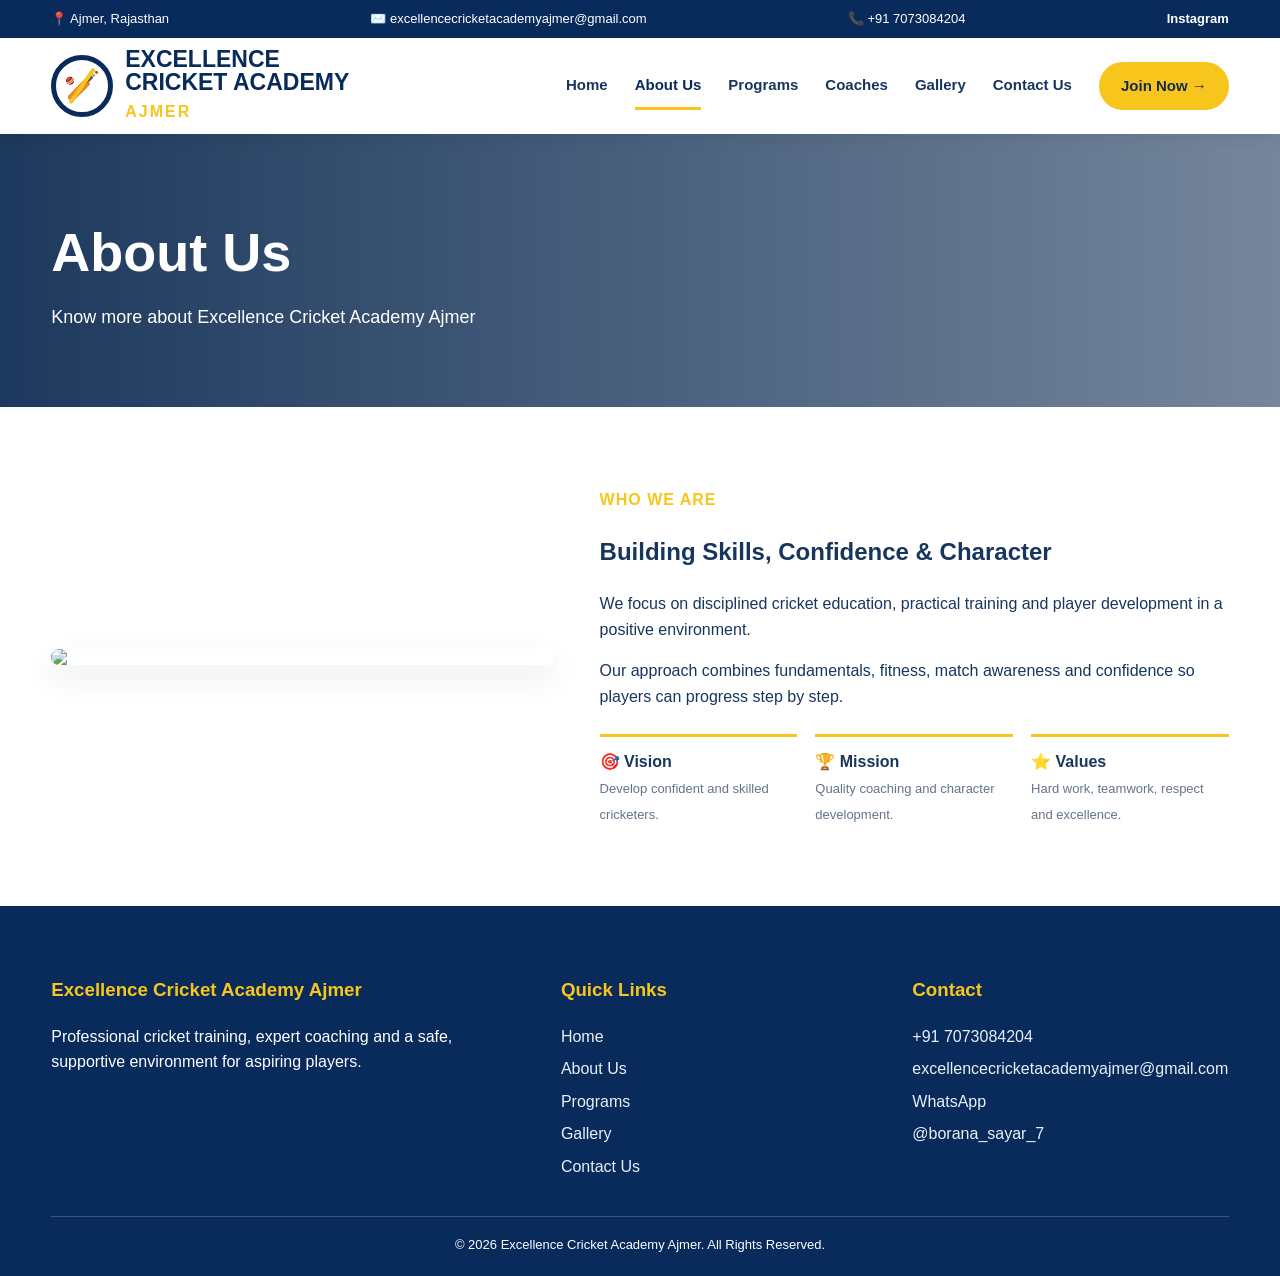
==== about.html @ 46c9b72c "Add files via upload" ====
<!DOCTYPE html><html lang="en"><head><meta charset="UTF-8"><meta name="viewport" content="width=device-width,initial-scale=1.0"><title>About Us | Excellence Cricket Academy Ajmer</title><link rel="stylesheet" href="style.css"></head><body><div class="topbar"><div class="container">
      <div class="top-item">📍 Ajmer, Rajasthan</div>
      <div class="top-item hide-mobile">✉️ excellencecricketacademyajmer@gmail.com</div>
      <div class="top-item">📞 +91 7073084204</div>
      <div class="socials hide-mobile"><a href="https://instagram.com/borana_sayar_7" target="_blank">Instagram</a></div>
    </div></div>
    <header class="header"><div class="container nav">
      <a class="brand" href="index.html"><div class="brand-mark">🏏</div><div class="brand-text"><strong>EXCELLENCE<br>CRICKET ACADEMY</strong><span>AJMER</span></div></a>
      <button class="menu-btn" aria-label="Menu">☰</button>
      <nav class="nav-links"><a class="" href="index.html">Home</a><a class="active" href="about.html">About Us</a><a class="" href="programs.html">Programs</a><a class="" href="coaches.html">Coaches</a><a class="" href="gallery.html">Gallery</a><a class="" href="contact.html">Contact Us</a><a class="join" href="https://wa.me/917073084204?text=Hello%20Excellence%20Cricket%20Academy%20Ajmer%2C%20I%20want%20to%20join." target="_blank" rel="noopener">Join Now →</a></nav>
    </div></header><section class="page-hero"><div class="container"><h1>About Us</h1><p>Know more about Excellence Cricket Academy Ajmer</p></div></section>
<section><div class="container split"><img class="rounded" src="https://images.unsplash.com/photo-1593766827228-8737b7c8e7b7?auto=format&fit=crop&w=1000&q=85"><div><div class="eyebrow">WHO WE ARE</div><h2>Building Skills, Confidence & Character</h2><p>We focus on disciplined cricket education, practical training and player development in a positive environment.</p><p>Our approach combines fundamentals, fitness, match awareness and confidence so players can progress step by step.</p><div class="check-grid"><div class="check"><strong>🎯 Vision</strong><span>Develop confident and skilled cricketers.</span></div><div class="check"><strong>🏆 Mission</strong><span>Quality coaching and character development.</span></div><div class="check"><strong>⭐ Values</strong><span>Hard work, teamwork, respect and excellence.</span></div></div></div></div></section><footer class="footer"><div class="container footer-grid">
<div><h3>Excellence Cricket Academy Ajmer</h3><p>Professional cricket training, expert coaching and a safe, supportive environment for aspiring players.</p></div>
<div><h3>Quick Links</h3><a href="index.html">Home</a><a href="about.html">About Us</a><a href="programs.html">Programs</a><a href="gallery.html">Gallery</a><a href="contact.html">Contact Us</a></div>
<div><h3>Contact</h3><a href="tel:+917073084204">+91 7073084204</a><a href="mailto:excellencecricketacademyajmer@gmail.com">excellencecricketacademyajmer@gmail.com</a><a href="https://wa.me/917073084204" target="_blank">WhatsApp</a><a href="https://instagram.com/borana_sayar_7" target="_blank">@borana_sayar_7</a></div>
</div><div class="container copy">© 2026 Excellence Cricket Academy Ajmer. All Rights Reserved.</div></footer><script src="script.js"></script></body></html>
---- style.css ----
:root{--navy:#082b5b;--blue:#0b4b8f;--yellow:#f8c51c;--light:#f4f8fc;--text:#17365d;--white:#fff;--muted:#64748b;--shadow:0 12px 30px rgba(8,43,91,.10)}
*{box-sizing:border-box}html{scroll-behavior:smooth}body{margin:0;font-family:Arial,Helvetica,sans-serif;color:var(--text);background:#fff;line-height:1.6}a{text-decoration:none;color:inherit}img{max-width:100%;display:block}.container{width:min(1180px,92%);margin:auto}
.topbar{background:var(--navy);color:#fff;font-size:13px}.topbar .container{min-height:38px;display:flex;align-items:center;justify-content:space-between;gap:18px}.top-item{display:flex;align-items:center;gap:7px}.socials{display:flex;gap:15px}.socials a{font-weight:700}
.header{background:#fff;position:sticky;top:0;z-index:50;box-shadow:0 3px 15px rgba(0,0,0,.07)}.nav{min-height:96px;display:flex;align-items:center;justify-content:space-between;gap:25px}.brand{display:flex;align-items:center;gap:12px}.brand-mark{width:62px;height:62px;border:5px solid var(--navy);border-radius:50%;position:relative;display:grid;place-items:center;color:var(--yellow);font-size:29px;font-weight:900}.brand-mark:after{content:"";position:absolute;width:42px;height:4px;background:var(--yellow);transform:rotate(-55deg);border-radius:5px}.brand-text strong{display:block;font-size:23px;line-height:1;color:var(--navy)}.brand-text span{display:block;color:var(--yellow);font-weight:800;letter-spacing:2px;margin-top:5px}
.nav-links{display:flex;align-items:center;gap:27px;font-weight:700;font-size:15px}.nav-links a{padding:10px 0;border-bottom:3px solid transparent}.nav-links a:hover,.nav-links a.active{color:var(--navy);border-color:var(--yellow)}.join{background:var(--yellow);padding:12px 22px!important;border-radius:28px;border:0!important;color:#152b4d!important}
.menu-btn{display:none;border:0;background:none;font-size:30px;color:var(--navy)}
.hero{min-height:560px;background:linear-gradient(90deg,rgba(3,32,69,.93) 0%,rgba(3,32,69,.70) 43%,rgba(3,32,69,.12) 100%),url('https://images.unsplash.com/photo-1540747913346-19e32dc3e97e?auto=format&fit=crop&w=1800&q=85') center/cover;display:flex;align-items:center;color:#fff}.hero-content{max-width:650px;padding:75px 0}.eyebrow{color:var(--yellow);font-weight:800;letter-spacing:1px}.hero h1{font-size:clamp(42px,6vw,72px);line-height:1.02;margin:12px 0 20px}.hero h1 span{color:var(--yellow)}.hero p{font-size:18px;max-width:610px}.buttons{display:flex;gap:15px;flex-wrap:wrap;margin-top:28px}.btn{display:inline-flex;align-items:center;gap:10px;padding:14px 25px;border-radius:30px;font-weight:800;border:2px solid var(--yellow)}.btn.primary{background:var(--yellow);color:#112b4f}.btn.outline{border-color:#fff;color:#fff}
.features{background:#fff;box-shadow:var(--shadow);position:relative;z-index:2}.feature-grid{display:grid;grid-template-columns:repeat(4,1fr)}.feature{padding:25px 20px;border-right:1px solid #ddd;display:flex;gap:14px;align-items:flex-start}.feature:last-child{border:0}.feature-icon{font-size:34px}.feature h3{font-size:16px;margin:0 0 4px}.feature p{margin:0;font-size:13px;color:var(--muted)}
section{padding:80px 0}.section-head{margin-bottom:35px}.section-head .eyebrow{font-size:14px}.section-head h2{font-size:40px;line-height:1.1;margin:7px 0 12px}.section-head p{color:var(--muted);max-width:700px}
.split{display:grid;grid-template-columns:1fr 1.25fr;gap:45px;align-items:center}.rounded{border-radius:12px;box-shadow:var(--shadow)}.check-grid{display:grid;grid-template-columns:repeat(3,1fr);gap:18px;margin-top:25px}.check{border-top:3px solid var(--yellow);padding-top:12px}.check strong{display:block}.check span{font-size:13px;color:var(--muted)}
.page-hero{padding:75px 0;background:linear-gradient(90deg,rgba(4,35,75,.9),rgba(4,35,75,.55)),url('https://images.unsplash.com/photo-1531415074968-036ba1b575da?auto=format&fit=crop&w=1800&q=85') center/cover;color:#fff}.page-hero h1{font-size:54px;margin:0 0 8px}.page-hero p{margin:0;font-size:18px}
.cards{display:grid;grid-template-columns:repeat(4,1fr);gap:22px}.card{background:#fff;border-radius:12px;overflow:hidden;box-shadow:var(--shadow);border:1px solid #e7edf5}.card-body{padding:20px}.card h3{margin:0 0 7px}.card p{margin:0;color:var(--muted);font-size:14px}.card img{height:210px;width:100%;object-fit:cover}
.coaches{display:grid;grid-template-columns:repeat(3,1fr);gap:25px}.coach img{height:320px}.coach .card-body{text-align:center}
.gallery-cat{margin:45px 0}.gallery-cat h3{font-size:25px;margin-bottom:18px}.gallery-grid{display:grid;grid-template-columns:repeat(4,1fr);gap:16px}.gallery-item{cursor:pointer;border-radius:12px;overflow:hidden;position:relative;background:#ddd}.gallery-item img{height:210px;width:100%;object-fit:cover;transition:.3s}.gallery-item:hover img{transform:scale(1.04)}.gallery-title{padding:11px 12px;background:#fff;font-weight:700;font-size:14px}
.center{text-align:center}.view-all{margin-top:35px}
.lightbox{display:none;position:fixed;inset:0;background:rgba(0,0,0,.88);z-index:100;align-items:center;justify-content:center;padding:25px}.lightbox.open{display:flex}.lightbox img{max-width:92vw;max-height:84vh;border-radius:10px}.close{position:absolute;right:24px;top:18px;color:#fff;background:none;border:0;font-size:42px;cursor:pointer}.lb-caption{position:absolute;bottom:18px;color:#fff;font-weight:700}
.form-wrap{display:grid;grid-template-columns:1fr 1fr;gap:35px}.form-card{background:#fff;border-radius:15px;box-shadow:var(--shadow);padding:28px}.form-row{display:grid;grid-template-columns:1fr 1fr;gap:15px}.field{margin-bottom:17px}.field label{display:block;font-weight:700;margin-bottom:6px}.field input,.field textarea{width:100%;padding:13px 14px;border:1px solid #d5dfeb;border-radius:8px;font:inherit;outline:none}.field input:focus,.field textarea:focus{border-color:var(--blue);box-shadow:0 0 0 3px rgba(11,75,143,.1)}textarea{min-height:130px;resize:vertical}.submit{width:100%;cursor:pointer;background:var(--yellow);border:0;padding:14px;border-radius:8px;font-weight:800;color:#132c50;font-size:16px}
.map{width:100%;height:390px;border:0;border-radius:14px}.contact-list{display:grid;gap:17px}.contact-box{padding:18px;background:var(--light);border-radius:10px}.contact-box strong{display:block}.footer{background:var(--navy);color:#fff;padding:50px 0 20px}.footer-grid{display:grid;grid-template-columns:1.5fr 1fr 1fr;gap:35px}.footer h3{color:var(--yellow)}.footer a{display:block;margin:7px 0;color:#e9f0f8}.copy{border-top:1px solid rgba(255,255,255,.2);margin-top:30px;padding-top:18px;text-align:center;font-size:13px}
.notice{padding:12px 16px;background:#eef7ff;border-left:4px solid var(--blue);border-radius:6px;color:#21476f;margin-bottom:25px}
@media(max-width:1000px){.nav-links{gap:14px}.cards{grid-template-columns:repeat(2,1fr)}.gallery-grid{grid-template-columns:repeat(3,1fr)}.feature-grid{grid-template-columns:repeat(2,1fr)}.feature:nth-child(2){border-right:0}.split{grid-template-columns:1fr}.form-wrap{grid-template-columns:1fr}}
@media(max-width:760px){.topbar .container{flex-wrap:wrap;padding:7px 0}.topbar .hide-mobile{display:none}.nav{min-height:75px}.brand-mark{width:50px;height:50px;font-size:22px}.brand-text strong{font-size:17px}.brand-text span{font-size:11px}.menu-btn{display:block}.nav-links{display:none;position:absolute;top:75px;left:0;right:0;background:#fff;padding:15px 5%;flex-direction:column;align-items:stretch;box-shadow:0 12px 20px rgba(0,0,0,.12)}.nav-links.open{display:flex}.nav-links a{padding:12px}.hero{min-height:620px}.hero-content{padding:50px 0}.hero h1{font-size:46px}.feature-grid{grid-template-columns:1fr}.feature{border-right:0;border-bottom:1px solid #ddd}.cards,.coaches{grid-template-columns:1fr}.gallery-grid{grid-template-columns:repeat(2,1fr)}.gallery-item img{height:170px}.page-hero h1{font-size:42px}.form-row{grid-template-columns:1fr}.footer-grid{grid-template-columns:1fr}.check-grid{grid-template-columns:1fr 1fr}}
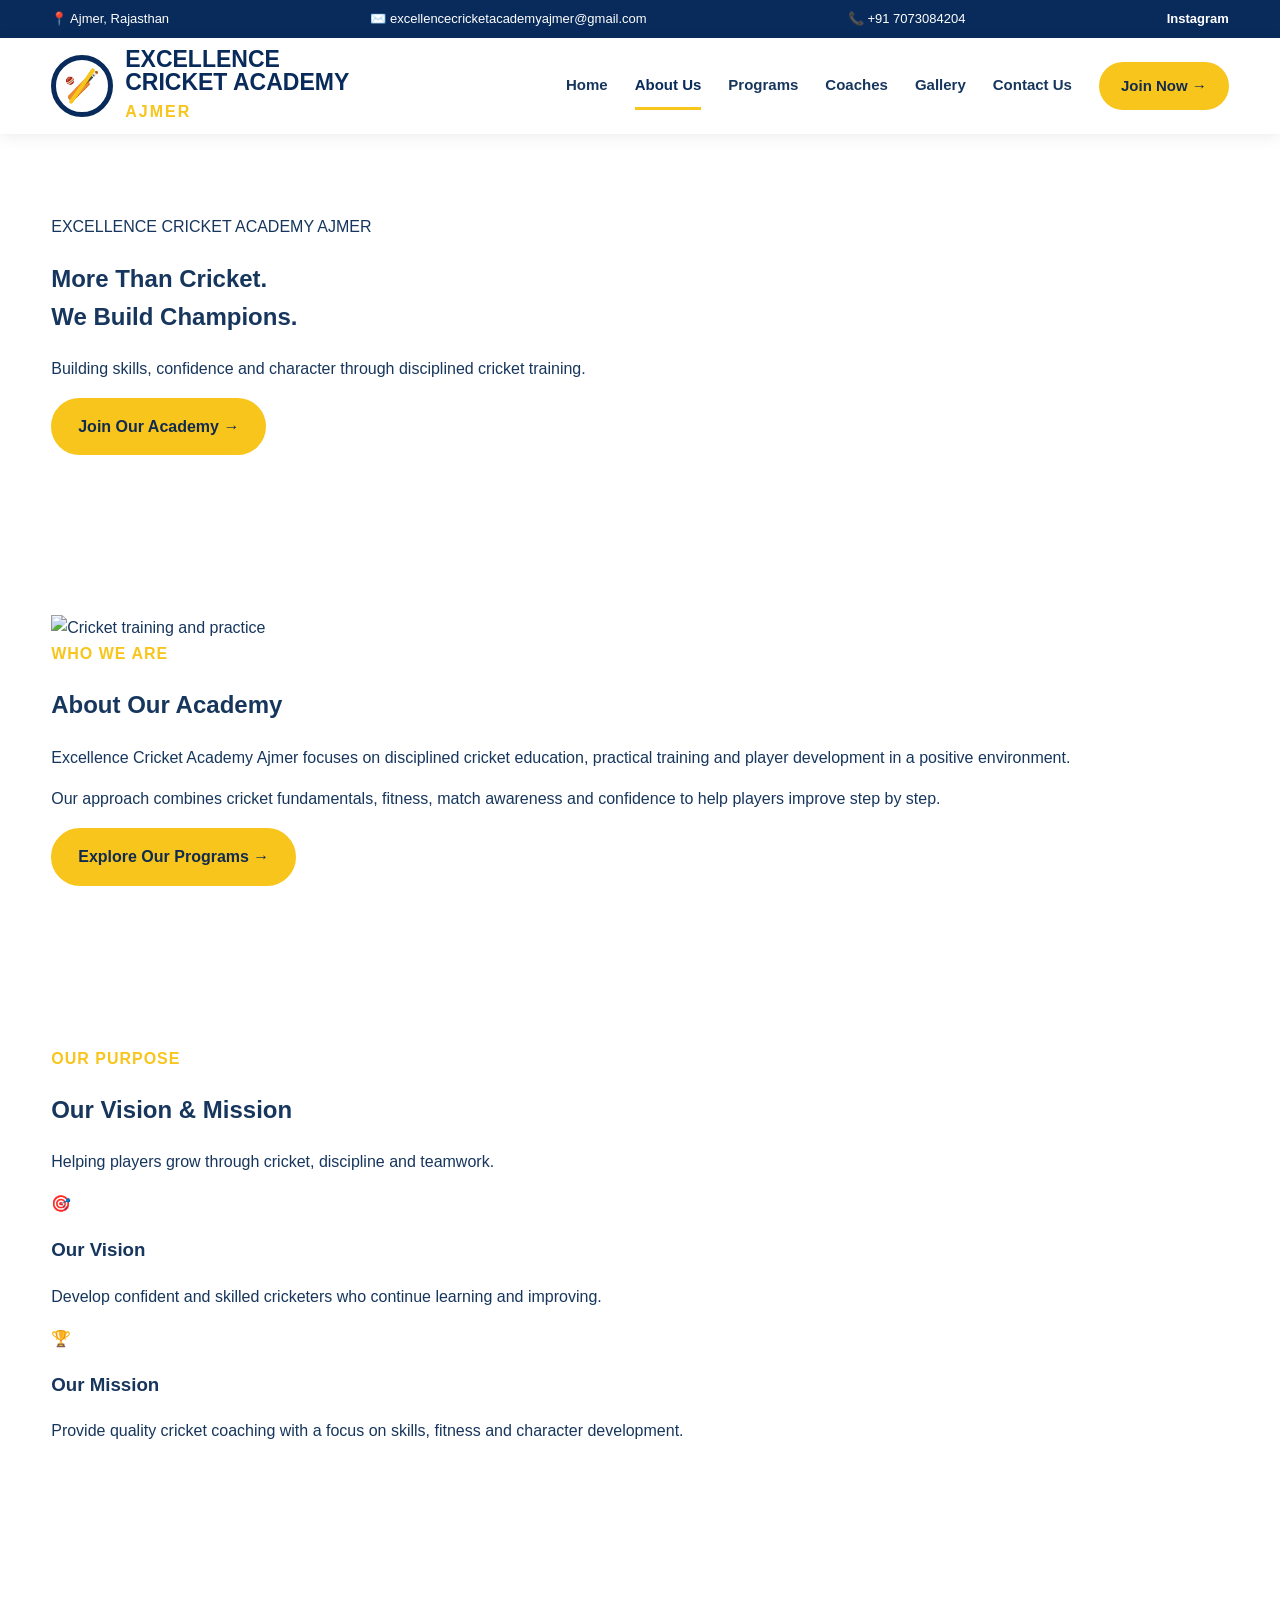
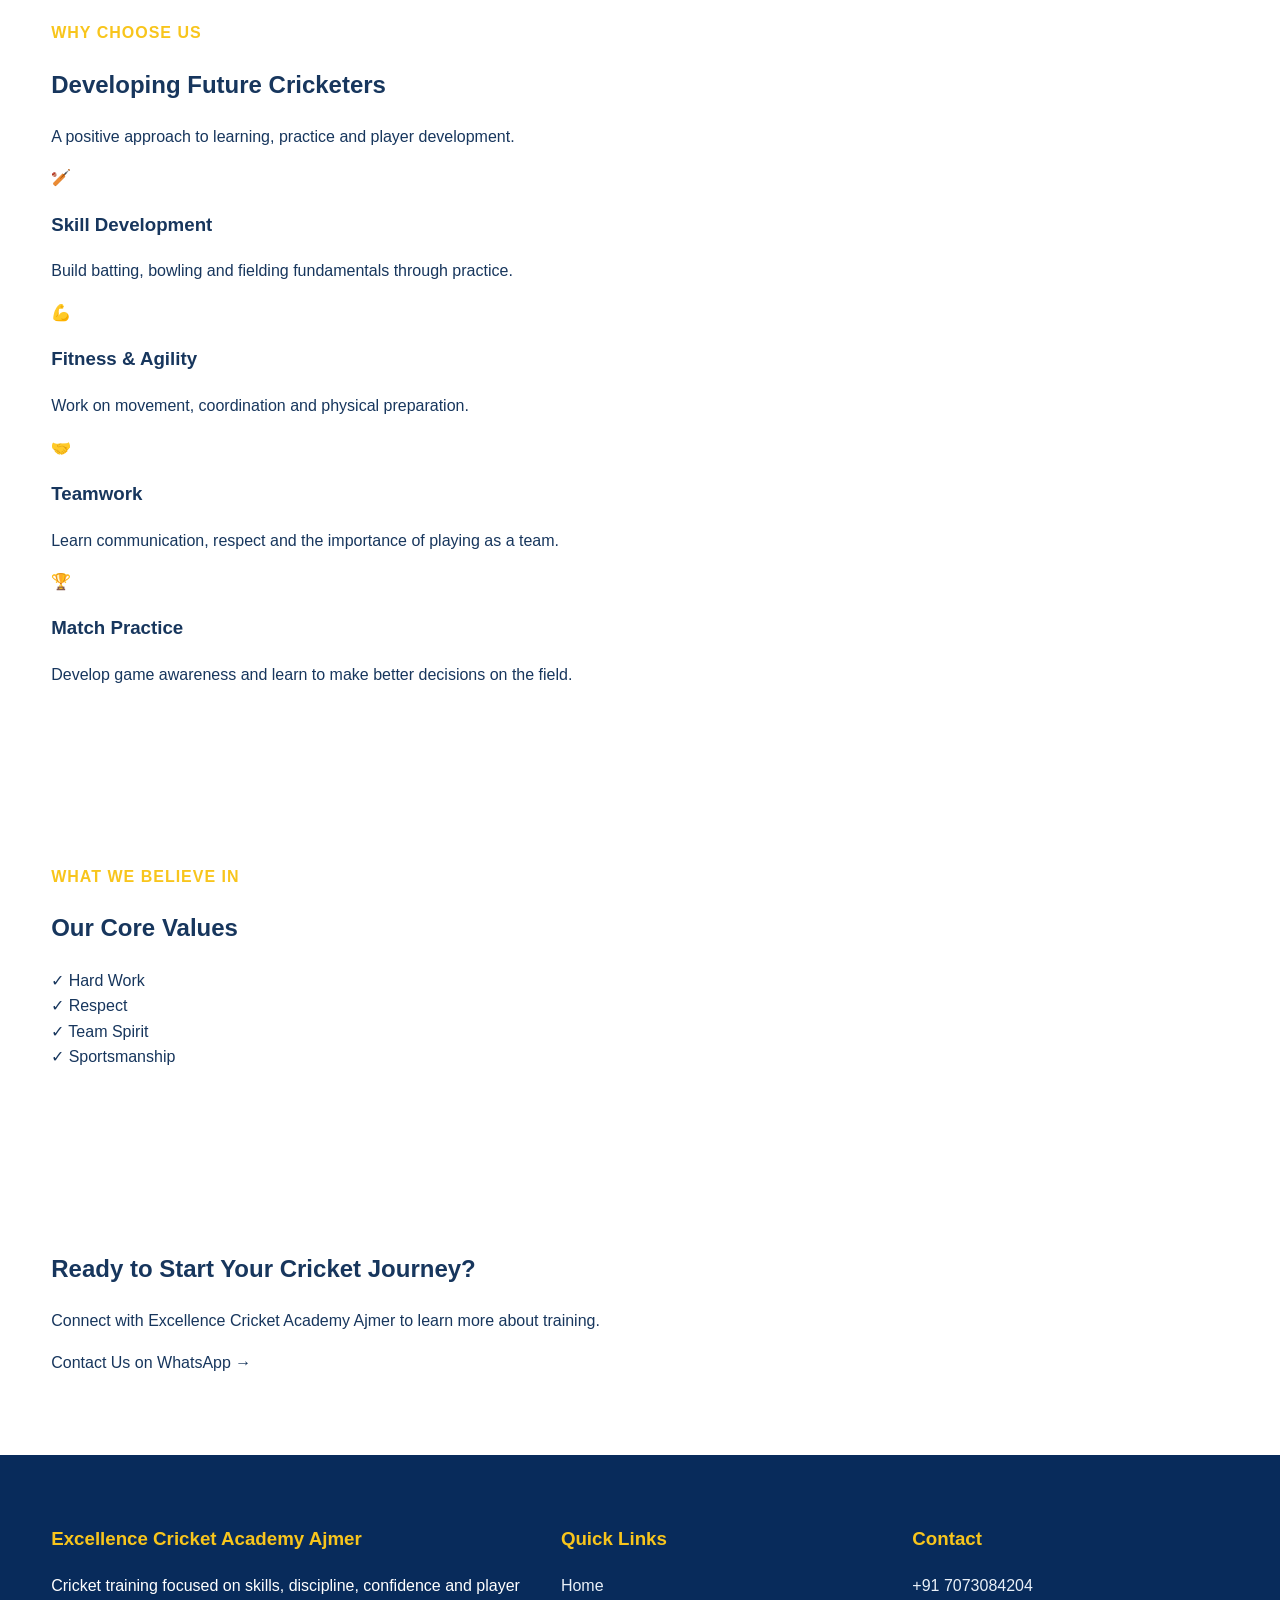
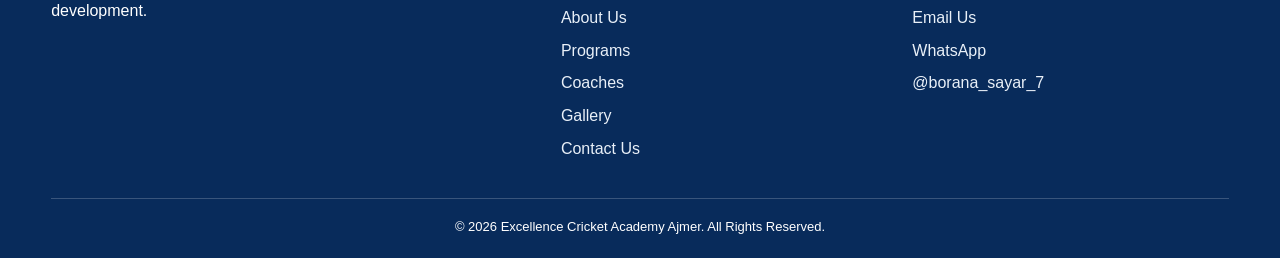
==== commit 8e8915d6: "Update about.html" ====
--- a/about.html
+++ b/about.html
@@ -1,16 +1,214 @@
-<!DOCTYPE html><html lang="en"><head><meta charset="UTF-8"><meta name="viewport" content="width=device-width,initial-scale=1.0"><title>About Us | Excellence Cricket Academy Ajmer</title><link rel="stylesheet" href="style.css"></head><body><div class="topbar"><div class="container">
+<!DOCTYPE html>
+<html lang="en">
+<head>
+  <meta charset="UTF-8">
+  <meta name="viewport" content="width=device-width, initial-scale=1.0">
+  <meta name="description" content="Learn about Excellence Cricket Academy Ajmer, our vision, mission, values and cricket training approach.">
+  <title>About Us | Excellence Cricket Academy Ajmer</title>
+  <link rel="stylesheet" href="style.css">
+</head>
+<body>
+
+  <div class="topbar">
+    <div class="container">
       <div class="top-item">📍 Ajmer, Rajasthan</div>
       <div class="top-item hide-mobile">✉️ excellencecricketacademyajmer@gmail.com</div>
       <div class="top-item">📞 +91 7073084204</div>
-      <div class="socials hide-mobile"><a href="https://instagram.com/borana_sayar_7" target="_blank">Instagram</a></div>
-    </div></div>
-    <header class="header"><div class="container nav">
-      <a class="brand" href="index.html"><div class="brand-mark">🏏</div><div class="brand-text"><strong>EXCELLENCE<br>CRICKET ACADEMY</strong><span>AJMER</span></div></a>
-      <button class="menu-btn" aria-label="Menu">☰</button>
-      <nav class="nav-links"><a class="" href="index.html">Home</a><a class="active" href="about.html">About Us</a><a class="" href="programs.html">Programs</a><a class="" href="coaches.html">Coaches</a><a class="" href="gallery.html">Gallery</a><a class="" href="contact.html">Contact Us</a><a class="join" href="https://wa.me/917073084204?text=Hello%20Excellence%20Cricket%20Academy%20Ajmer%2C%20I%20want%20to%20join." target="_blank" rel="noopener">Join Now →</a></nav>
-    </div></header><section class="page-hero"><div class="container"><h1>About Us</h1><p>Know more about Excellence Cricket Academy Ajmer</p></div></section>
-<section><div class="container split"><img class="rounded" src="https://images.unsplash.com/photo-1593766827228-8737b7c8e7b7?auto=format&fit=crop&w=1000&q=85"><div><div class="eyebrow">WHO WE ARE</div><h2>Building Skills, Confidence & Character</h2><p>We focus on disciplined cricket education, practical training and player development in a positive environment.</p><p>Our approach combines fundamentals, fitness, match awareness and confidence so players can progress step by step.</p><div class="check-grid"><div class="check"><strong>🎯 Vision</strong><span>Develop confident and skilled cricketers.</span></div><div class="check"><strong>🏆 Mission</strong><span>Quality coaching and character development.</span></div><div class="check"><strong>⭐ Values</strong><span>Hard work, teamwork, respect and excellence.</span></div></div></div></div></section><footer class="footer"><div class="container footer-grid">
-<div><h3>Excellence Cricket Academy Ajmer</h3><p>Professional cricket training, expert coaching and a safe, supportive environment for aspiring players.</p></div>
-<div><h3>Quick Links</h3><a href="index.html">Home</a><a href="about.html">About Us</a><a href="programs.html">Programs</a><a href="gallery.html">Gallery</a><a href="contact.html">Contact Us</a></div>
-<div><h3>Contact</h3><a href="tel:+917073084204">+91 7073084204</a><a href="mailto:excellencecricketacademyajmer@gmail.com">excellencecricketacademyajmer@gmail.com</a><a href="https://wa.me/917073084204" target="_blank">WhatsApp</a><a href="https://instagram.com/borana_sayar_7" target="_blank">@borana_sayar_7</a></div>
-</div><div class="container copy">© 2026 Excellence Cricket Academy Ajmer. All Rights Reserved.</div></footer><script src="script.js"></script></body></html>+      <div class="socials hide-mobile">
+        <a href="https://instagram.com/borana_sayar_7"
+           target="_blank" rel="noopener noreferrer">Instagram</a>
+      </div>
+    </div>
+  </div>
+
+  <header class="header">
+    <div class="container nav">
+      <a class="brand" href="index.html">
+        <div class="brand-mark">🏏</div>
+        <div class="brand-text">
+          <strong>EXCELLENCE<br>CRICKET ACADEMY</strong>
+          <span>AJMER</span>
+        </div>
+      </a>
+
+      <button class="menu-btn" aria-label="Open navigation menu"
+              aria-expanded="false">☰</button>
+
+      <nav class="nav-links">
+        <a href="index.html">Home</a>
+        <a class="active" href="about.html">About Us</a>
+        <a href="programs.html">Programs</a>
+        <a href="coaches.html">Coaches</a>
+        <a href="gallery.html">Gallery</a>
+        <a href="contact.html">Contact Us</a>
+        <a class="join"
+           href="https://wa.me/917073084204?text=Hello%20Excellence%20Cricket%20Academy%20Ajmer%2C%20I%20want%20to%20join."
+           target="_blank" rel="noopener noreferrer">Join Now →</a>
+      </nav>
+    </div>
+  </header>
+
+  <!-- About Hero -->
+  <section class="about-hero">
+    <div class="container about-hero-content">
+      <span class="about-tag">EXCELLENCE CRICKET ACADEMY AJMER</span>
+      <h1>More Than Cricket.<br><span>We Build Champions.</span></h1>
+      <p>Building skills, confidence and character through disciplined cricket training.</p>
+      <a class="btn primary" href="contact.html">Join Our Academy →</a>
+    </div>
+  </section>
+
+  <!-- Who We Are -->
+  <section class="about-section">
+    <div class="container about-intro">
+      <div class="about-image-wrap">
+        <img
+          src="https://images.unsplash.com/photo-1593766827228-8737b7c8e7b7?auto=format&fit=crop&w=1000&q=85"
+          alt="Cricket training and practice"
+          loading="lazy">
+      </div>
+
+      <div class="about-copy">
+        <div class="eyebrow">WHO WE ARE</div>
+        <h2>About Our Academy</h2>
+        <p>
+          Excellence Cricket Academy Ajmer focuses on disciplined cricket
+          education, practical training and player development in a
+          positive environment.
+        </p>
+        <p>
+          Our approach combines cricket fundamentals, fitness, match
+          awareness and confidence to help players improve step by step.
+        </p>
+        <a class="btn primary" href="programs.html">Explore Our Programs →</a>
+      </div>
+    </div>
+  </section>
+
+  <!-- Vision and Mission -->
+  <section class="about-section about-light">
+    <div class="container">
+      <div class="about-heading">
+        <div class="eyebrow">OUR PURPOSE</div>
+        <h2>Our Vision & Mission</h2>
+        <p>Helping players grow through cricket, discipline and teamwork.</p>
+      </div>
+
+      <div class="about-purpose-grid">
+        <article class="about-card">
+          <div class="about-icon">🎯</div>
+          <h3>Our Vision</h3>
+          <p>Develop confident and skilled cricketers who continue learning and improving.</p>
+        </article>
+
+        <article class="about-card">
+          <div class="about-icon">🏆</div>
+          <h3>Our Mission</h3>
+          <p>Provide quality cricket coaching with a focus on skills, fitness and character development.</p>
+        </article>
+      </div>
+    </div>
+  </section>
+
+  <!-- Why Choose Us -->
+  <section class="about-section">
+    <div class="container">
+      <div class="about-heading">
+        <div class="eyebrow">WHY CHOOSE US</div>
+        <h2>Developing Future Cricketers</h2>
+        <p>A positive approach to learning, practice and player development.</p>
+      </div>
+
+      <div class="about-benefits">
+        <article class="about-benefit">
+          <div class="about-icon">🏏</div>
+          <h3>Skill Development</h3>
+          <p>Build batting, bowling and fielding fundamentals through practice.</p>
+        </article>
+
+        <article class="about-benefit">
+          <div class="about-icon">💪</div>
+          <h3>Fitness & Agility</h3>
+          <p>Work on movement, coordination and physical preparation.</p>
+        </article>
+
+        <article class="about-benefit">
+          <div class="about-icon">🤝</div>
+          <h3>Teamwork</h3>
+          <p>Learn communication, respect and the importance of playing as a team.</p>
+        </article>
+
+        <article class="about-benefit">
+          <div class="about-icon">🏆</div>
+          <h3>Match Practice</h3>
+          <p>Develop game awareness and learn to make better decisions on the field.</p>
+        </article>
+      </div>
+    </div>
+  </section>
+
+  <!-- Our Values -->
+  <section class="about-section about-light">
+    <div class="container">
+      <div class="about-heading">
+        <div class="eyebrow">WHAT WE BELIEVE IN</div>
+        <h2>Our Core Values</h2>
+      </div>
+
+      <div class="about-values">
+        <div class="about-value"><span>✓</span> Hard Work</div>
+        <div class="about-value"><span>✓</span> Respect</div>
+        <div class="about-value"><span>✓</span> Team Spirit</div>
+        <div class="about-value"><span>✓</span> Sportsmanship</div>
+      </div>
+    </div>
+  </section>
+
+  <!-- Join CTA -->
+  <section class="about-cta">
+    <div class="container">
+      <h2>Ready to Start Your Cricket Journey?</h2>
+      <p>Connect with Excellence Cricket Academy Ajmer to learn more about training.</p>
+      <a class="about-cta-btn"
+         href="https://wa.me/917073084204?text=Hello%20Excellence%20Cricket%20Academy%20Ajmer%2C%20I%20want%20to%20know%20about%20training."
+         target="_blank" rel="noopener noreferrer">Contact Us on WhatsApp →</a>
+    </div>
+  </section>
+
+  <!-- Footer -->
+  <footer class="footer">
+    <div class="container footer-grid">
+      <div>
+        <h3>Excellence Cricket Academy Ajmer</h3>
+        <p>Cricket training focused on skills, discipline, confidence and player development.</p>
+      </div>
+
+      <div>
+        <h3>Quick Links</h3>
+        <a href="index.html">Home</a>
+        <a href="about.html">About Us</a>
+        <a href="programs.html">Programs</a>
+        <a href="coaches.html">Coaches</a>
+        <a href="gallery.html">Gallery</a>
+        <a href="contact.html">Contact Us</a>
+      </div>
+
+      <div>
+        <h3>Contact</h3>
+        <a href="tel:+917073084204">+91 7073084204</a>
+        <a href="mailto:excellencecricketacademyajmer@gmail.com">Email Us</a>
+        <a href="https://wa.me/917073084204"
+           target="_blank" rel="noopener noreferrer">WhatsApp</a>
+        <a href="https://instagram.com/borana_sayar_7"
+           target="_blank" rel="noopener noreferrer">@borana_sayar_7</a>
+      </div>
+    </div>
+
+    <div class="container copy">
+      © 2026 Excellence Cricket Academy Ajmer. All Rights Reserved.
+    </div>
+  </footer>
+
+  <script src="script.js"></script>
+</body>
+</html>
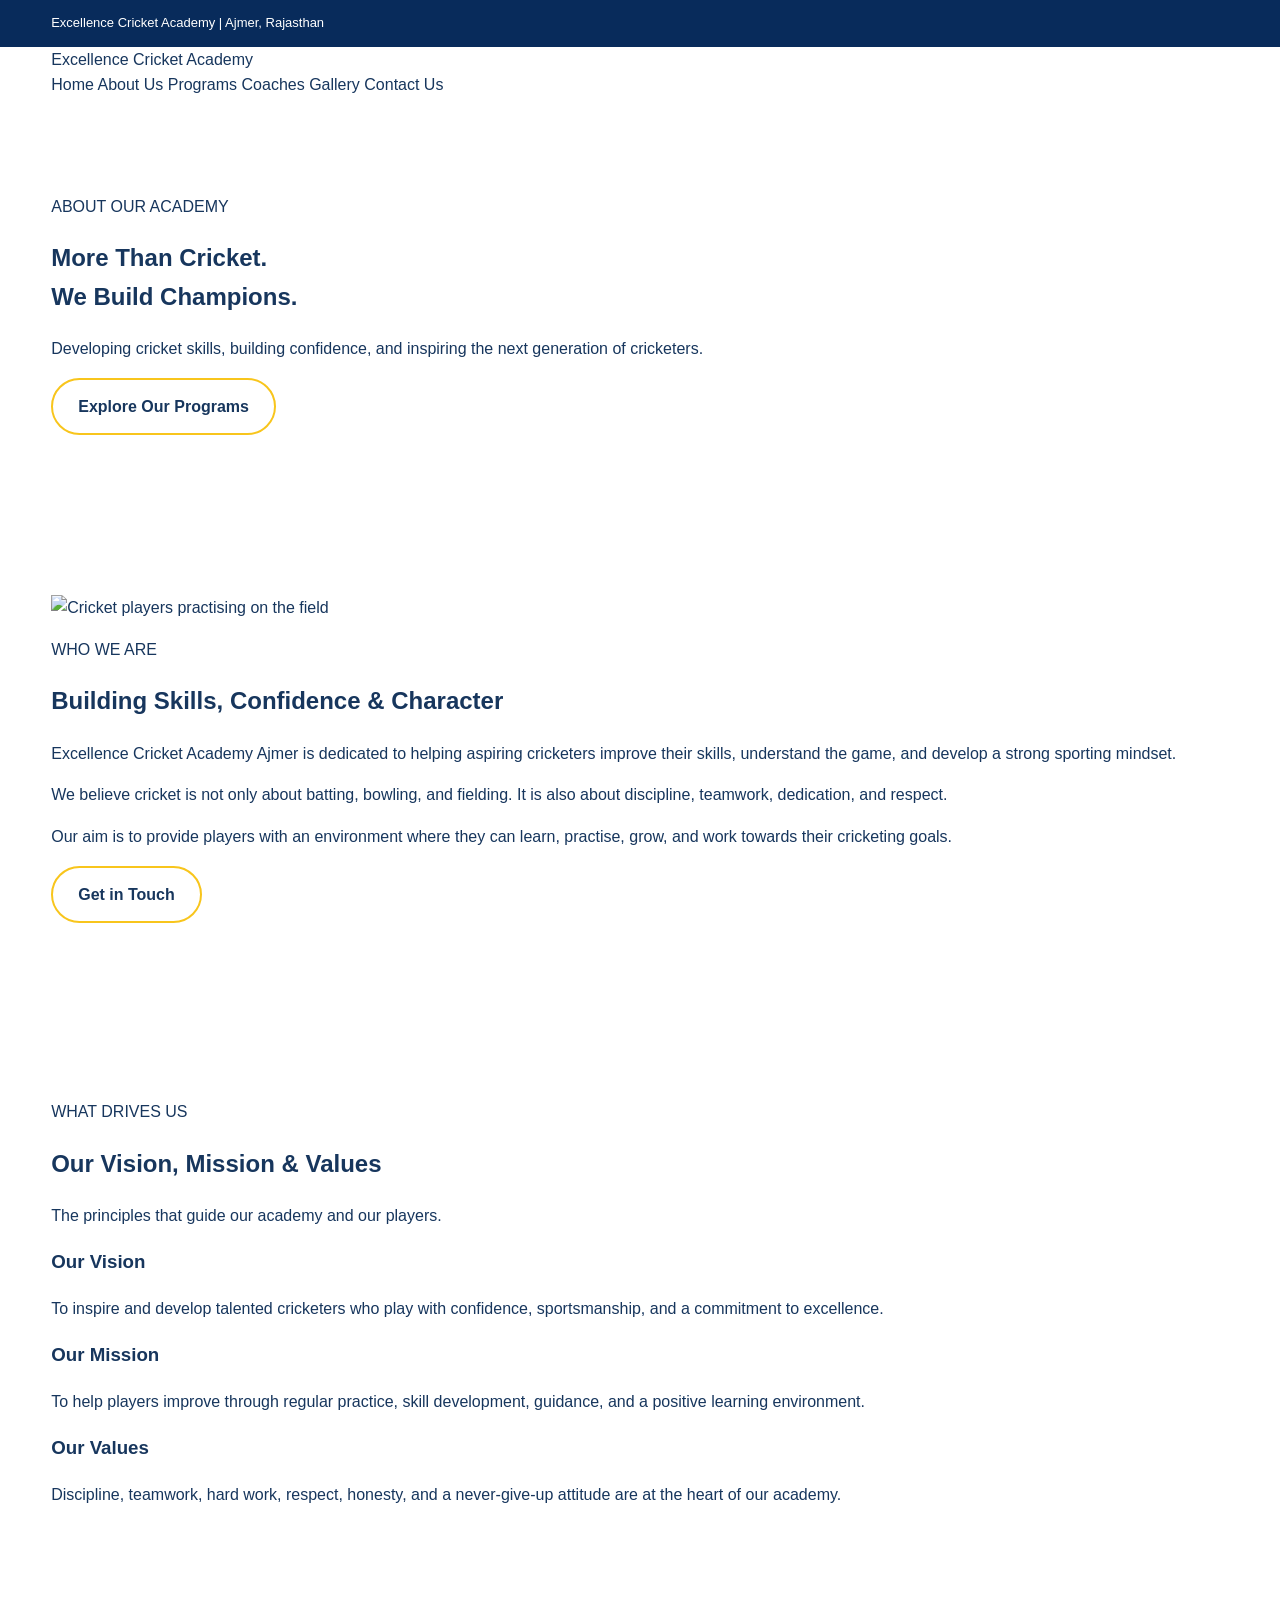
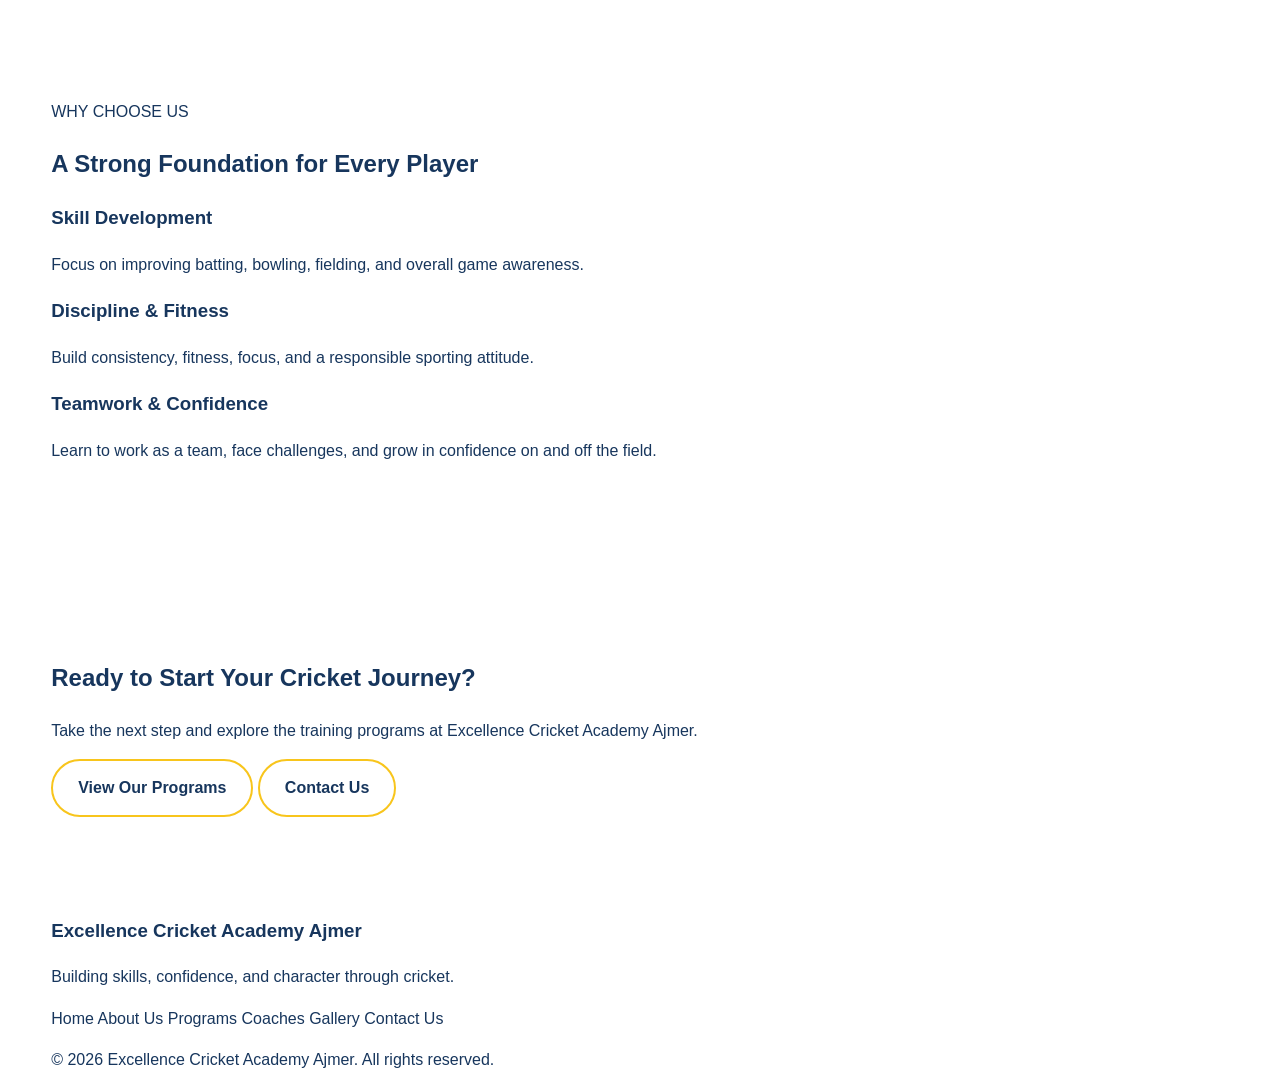
==== commit 20c7ae74: "Update about.html" ====
--- a/about.html
+++ b/about.html
@@ -1,214 +1,236 @@
 <!DOCTYPE html>
 <html lang="en">
 <head>
-  <meta charset="UTF-8">
-  <meta name="viewport" content="width=device-width, initial-scale=1.0">
-  <meta name="description" content="Learn about Excellence Cricket Academy Ajmer, our vision, mission, values and cricket training approach.">
-  <title>About Us | Excellence Cricket Academy Ajmer</title>
-  <link rel="stylesheet" href="style.css">
+    <meta charset="UTF-8">
+    <meta name="viewport" content="width=device-width, initial-scale=1.0">
+
+    <title>About Us | Excellence Cricket Academy Ajmer</title>
+
+    <meta name="description" content="Learn about Excellence Cricket Academy Ajmer, our vision, mission, values and commitment to developing talented cricketers.">
+
+    <link rel="stylesheet" href="style.css">
 </head>
 <body>
 
-  <div class="topbar">
-    <div class="container">
-      <div class="top-item">📍 Ajmer, Rajasthan</div>
-      <div class="top-item hide-mobile">✉️ excellencecricketacademyajmer@gmail.com</div>
-      <div class="top-item">📞 +91 7073084204</div>
-      <div class="socials hide-mobile">
-        <a href="https://instagram.com/borana_sayar_7"
-           target="_blank" rel="noopener noreferrer">Instagram</a>
-      </div>
+    <!-- Top Bar -->
+    <div class="topbar">
+        <div class="container">
+            <p>Excellence Cricket Academy | Ajmer, Rajasthan</p>
+        </div>
     </div>
-  </div>
-
-  <header class="header">
-    <div class="container nav">
-      <a class="brand" href="index.html">
-        <div class="brand-mark">🏏</div>
-        <div class="brand-text">
-          <strong>EXCELLENCE<br>CRICKET ACADEMY</strong>
-          <span>AJMER</span>
-        </div>
-      </a>
-
-      <button class="menu-btn" aria-label="Open navigation menu"
-              aria-expanded="false">☰</button>
-
-      <nav class="nav-links">
-        <a href="index.html">Home</a>
-        <a class="active" href="about.html">About Us</a>
-        <a href="programs.html">Programs</a>
-        <a href="coaches.html">Coaches</a>
-        <a href="gallery.html">Gallery</a>
-        <a href="contact.html">Contact Us</a>
-        <a class="join"
-           href="https://wa.me/917073084204?text=Hello%20Excellence%20Cricket%20Academy%20Ajmer%2C%20I%20want%20to%20join."
-           target="_blank" rel="noopener noreferrer">Join Now →</a>
-      </nav>
-    </div>
-  </header>
-
-  <!-- About Hero -->
-  <section class="about-hero">
-    <div class="container about-hero-content">
-      <span class="about-tag">EXCELLENCE CRICKET ACADEMY AJMER</span>
-      <h1>More Than Cricket.<br><span>We Build Champions.</span></h1>
-      <p>Building skills, confidence and character through disciplined cricket training.</p>
-      <a class="btn primary" href="contact.html">Join Our Academy →</a>
-    </div>
-  </section>
-
-  <!-- Who We Are -->
-  <section class="about-section">
-    <div class="container about-intro">
-      <div class="about-image-wrap">
-        <img
-          src="https://images.unsplash.com/photo-1593766827228-8737b7c8e7b7?auto=format&fit=crop&w=1000&q=85"
-          alt="Cricket training and practice"
-          loading="lazy">
-      </div>
-
-      <div class="about-copy">
-        <div class="eyebrow">WHO WE ARE</div>
-        <h2>About Our Academy</h2>
-        <p>
-          Excellence Cricket Academy Ajmer focuses on disciplined cricket
-          education, practical training and player development in a
-          positive environment.
-        </p>
-        <p>
-          Our approach combines cricket fundamentals, fitness, match
-          awareness and confidence to help players improve step by step.
-        </p>
-        <a class="btn primary" href="programs.html">Explore Our Programs →</a>
-      </div>
-    </div>
-  </section>
-
-  <!-- Vision and Mission -->
-  <section class="about-section about-light">
-    <div class="container">
-      <div class="about-heading">
-        <div class="eyebrow">OUR PURPOSE</div>
-        <h2>Our Vision & Mission</h2>
-        <p>Helping players grow through cricket, discipline and teamwork.</p>
-      </div>
-
-      <div class="about-purpose-grid">
-        <article class="about-card">
-          <div class="about-icon">🎯</div>
-          <h3>Our Vision</h3>
-          <p>Develop confident and skilled cricketers who continue learning and improving.</p>
-        </article>
-
-        <article class="about-card">
-          <div class="about-icon">🏆</div>
-          <h3>Our Mission</h3>
-          <p>Provide quality cricket coaching with a focus on skills, fitness and character development.</p>
-        </article>
-      </div>
-    </div>
-  </section>
-
-  <!-- Why Choose Us -->
-  <section class="about-section">
-    <div class="container">
-      <div class="about-heading">
-        <div class="eyebrow">WHY CHOOSE US</div>
-        <h2>Developing Future Cricketers</h2>
-        <p>A positive approach to learning, practice and player development.</p>
-      </div>
-
-      <div class="about-benefits">
-        <article class="about-benefit">
-          <div class="about-icon">🏏</div>
-          <h3>Skill Development</h3>
-          <p>Build batting, bowling and fielding fundamentals through practice.</p>
-        </article>
-
-        <article class="about-benefit">
-          <div class="about-icon">💪</div>
-          <h3>Fitness & Agility</h3>
-          <p>Work on movement, coordination and physical preparation.</p>
-        </article>
-
-        <article class="about-benefit">
-          <div class="about-icon">🤝</div>
-          <h3>Teamwork</h3>
-          <p>Learn communication, respect and the importance of playing as a team.</p>
-        </article>
-
-        <article class="about-benefit">
-          <div class="about-icon">🏆</div>
-          <h3>Match Practice</h3>
-          <p>Develop game awareness and learn to make better decisions on the field.</p>
-        </article>
-      </div>
-    </div>
-  </section>
-
-  <!-- Our Values -->
-  <section class="about-section about-light">
-    <div class="container">
-      <div class="about-heading">
-        <div class="eyebrow">WHAT WE BELIEVE IN</div>
-        <h2>Our Core Values</h2>
-      </div>
-
-      <div class="about-values">
-        <div class="about-value"><span>✓</span> Hard Work</div>
-        <div class="about-value"><span>✓</span> Respect</div>
-        <div class="about-value"><span>✓</span> Team Spirit</div>
-        <div class="about-value"><span>✓</span> Sportsmanship</div>
-      </div>
-    </div>
-  </section>
-
-  <!-- Join CTA -->
-  <section class="about-cta">
-    <div class="container">
-      <h2>Ready to Start Your Cricket Journey?</h2>
-      <p>Connect with Excellence Cricket Academy Ajmer to learn more about training.</p>
-      <a class="about-cta-btn"
-         href="https://wa.me/917073084204?text=Hello%20Excellence%20Cricket%20Academy%20Ajmer%2C%20I%20want%20to%20know%20about%20training."
-         target="_blank" rel="noopener noreferrer">Contact Us on WhatsApp →</a>
-    </div>
-  </section>
-
-  <!-- Footer -->
-  <footer class="footer">
-    <div class="container footer-grid">
-      <div>
-        <h3>Excellence Cricket Academy Ajmer</h3>
-        <p>Cricket training focused on skills, discipline, confidence and player development.</p>
-      </div>
-
-      <div>
-        <h3>Quick Links</h3>
-        <a href="index.html">Home</a>
-        <a href="about.html">About Us</a>
-        <a href="programs.html">Programs</a>
-        <a href="coaches.html">Coaches</a>
-        <a href="gallery.html">Gallery</a>
-        <a href="contact.html">Contact Us</a>
-      </div>
-
-      <div>
-        <h3>Contact</h3>
-        <a href="tel:+917073084204">+91 7073084204</a>
-        <a href="mailto:excellencecricketacademyajmer@gmail.com">Email Us</a>
-        <a href="https://wa.me/917073084204"
-           target="_blank" rel="noopener noreferrer">WhatsApp</a>
-        <a href="https://instagram.com/borana_sayar_7"
-           target="_blank" rel="noopener noreferrer">@borana_sayar_7</a>
-      </div>
-    </div>
-
-    <div class="container copy">
-      © 2026 Excellence Cricket Academy Ajmer. All Rights Reserved.
-    </div>
-  </footer>
-
-  <script src="script.js"></script>
+
+    <!-- Header -->
+    <header class="site-header">
+        <div class="container nav-inner">
+
+            <a href="index.html" class="logo">
+                Excellence Cricket Academy
+            </a>
+
+            <nav class="main-nav">
+                <a href="index.html">Home</a>
+                <a href="about.html" class="active">About Us</a>
+                <a href="programs.html">Programs</a>
+                <a href="coaches.html">Coaches</a>
+                <a href="gallery.html">Gallery</a>
+                <a href="contact.html">Contact Us</a>
+            </nav>
+
+        </div>
+    </header>
+
+    <!-- About Hero -->
+    <section class="about-hero">
+        <div class="container">
+            <p class="section-tag">ABOUT OUR ACADEMY</p>
+
+            <h1>More Than Cricket.<br>We Build Champions.</h1>
+
+            <p>
+                Developing cricket skills, building confidence,
+                and inspiring the next generation of cricketers.
+            </p>
+
+            <a href="programs.html" class="btn btn-primary">
+                Explore Our Programs
+            </a>
+        </div>
+    </section>
+
+    <!-- Academy Introduction -->
+    <section class="about-intro section-padding">
+        <div class="container about-intro-grid">
+
+            <div class="about-image">
+                <img
+                    src="https://images.unsplash.com/photo-1531415074968-036ba1b575da?auto=format&fit=crop&w=1000&q=80"
+                    alt="Cricket players practising on the field">
+            </div>
+
+            <div class="about-content">
+                <p class="section-tag">WHO WE ARE</p>
+
+                <h2>Building Skills, Confidence & Character</h2>
+
+                <p>
+                    Excellence Cricket Academy Ajmer is dedicated to
+                    helping aspiring cricketers improve their skills,
+                    understand the game, and develop a strong sporting
+                    mindset.
+                </p>
+
+                <p>
+                    We believe cricket is not only about batting,
+                    bowling, and fielding. It is also about discipline,
+                    teamwork, dedication, and respect.
+                </p>
+
+                <p>
+                    Our aim is to provide players with an environment
+                    where they can learn, practise, grow, and work
+                    towards their cricketing goals.
+                </p>
+
+                <a href="contact.html" class="btn btn-primary">
+                    Get in Touch
+                </a>
+            </div>
+
+        </div>
+    </section>
+
+    <!-- Vision, Mission & Values -->
+    <section class="values-section section-padding">
+        <div class="container">
+
+            <div class="section-heading">
+                <p class="section-tag">WHAT DRIVES US</p>
+                <h2>Our Vision, Mission & Values</h2>
+                <p>
+                    The principles that guide our academy and our players.
+                </p>
+            </div>
+
+            <div class="values-grid">
+
+                <div class="value-card">
+                    <h3>Our Vision</h3>
+                    <p>
+                        To inspire and develop talented cricketers who
+                        play with confidence, sportsmanship, and a
+                        commitment to excellence.
+                    </p>
+                </div>
+
+                <div class="value-card">
+                    <h3>Our Mission</h3>
+                    <p>
+                        To help players improve through regular practice,
+                        skill development, guidance, and a positive
+                        learning environment.
+                    </p>
+                </div>
+
+                <div class="value-card">
+                    <h3>Our Values</h3>
+                    <p>
+                        Discipline, teamwork, hard work, respect,
+                        honesty, and a never-give-up attitude are at
+                        the heart of our academy.
+                    </p>
+                </div>
+
+            </div>
+        </div>
+    </section>
+
+    <!-- Why Choose Us -->
+    <section class="why-choose-section section-padding">
+        <div class="container">
+
+            <div class="section-heading">
+                <p class="section-tag">WHY CHOOSE US</p>
+                <h2>A Strong Foundation for Every Player</h2>
+            </div>
+
+            <div class="why-choose-grid">
+
+                <div class="why-card">
+                    <h3>Skill Development</h3>
+                    <p>
+                        Focus on improving batting, bowling, fielding,
+                        and overall game awareness.
+                    </p>
+                </div>
+
+                <div class="why-card">
+                    <h3>Discipline & Fitness</h3>
+                    <p>
+                        Build consistency, fitness, focus, and a
+                        responsible sporting attitude.
+                    </p>
+                </div>
+
+                <div class="why-card">
+                    <h3>Teamwork & Confidence</h3>
+                    <p>
+                        Learn to work as a team, face challenges,
+                        and grow in confidence on and off the field.
+                    </p>
+                </div>
+
+            </div>
+        </div>
+    </section>
+
+    <!-- Join CTA -->
+    <section class="about-cta section-padding">
+        <div class="container">
+            <h2>Ready to Start Your Cricket Journey?</h2>
+
+            <p>
+                Take the next step and explore the training programs
+                at Excellence Cricket Academy Ajmer.
+            </p>
+
+            <a href="programs.html" class="btn btn-light">
+                View Our Programs
+            </a>
+
+            <a href="contact.html" class="btn btn-outline">
+                Contact Us
+            </a>
+        </div>
+    </section>
+
+    <!-- Footer -->
+    <footer class="site-footer">
+        <div class="container">
+
+            <h3>Excellence Cricket Academy Ajmer</h3>
+
+            <p>
+                Building skills, confidence, and character through cricket.
+            </p>
+
+            <div class="footer-links">
+                <a href="index.html">Home</a>
+                <a href="about.html">About Us</a>
+                <a href="programs.html">Programs</a>
+                <a href="coaches.html">Coaches</a>
+                <a href="gallery.html">Gallery</a>
+                <a href="contact.html">Contact Us</a>
+            </div>
+
+            <p class="copyright">
+                &copy; 2026 Excellence Cricket Academy Ajmer.
+                All rights reserved.
+            </p>
+
+        </div>
+    </footer>
+
+    <script src="script.js"></script>
+
 </body>
 </html>
